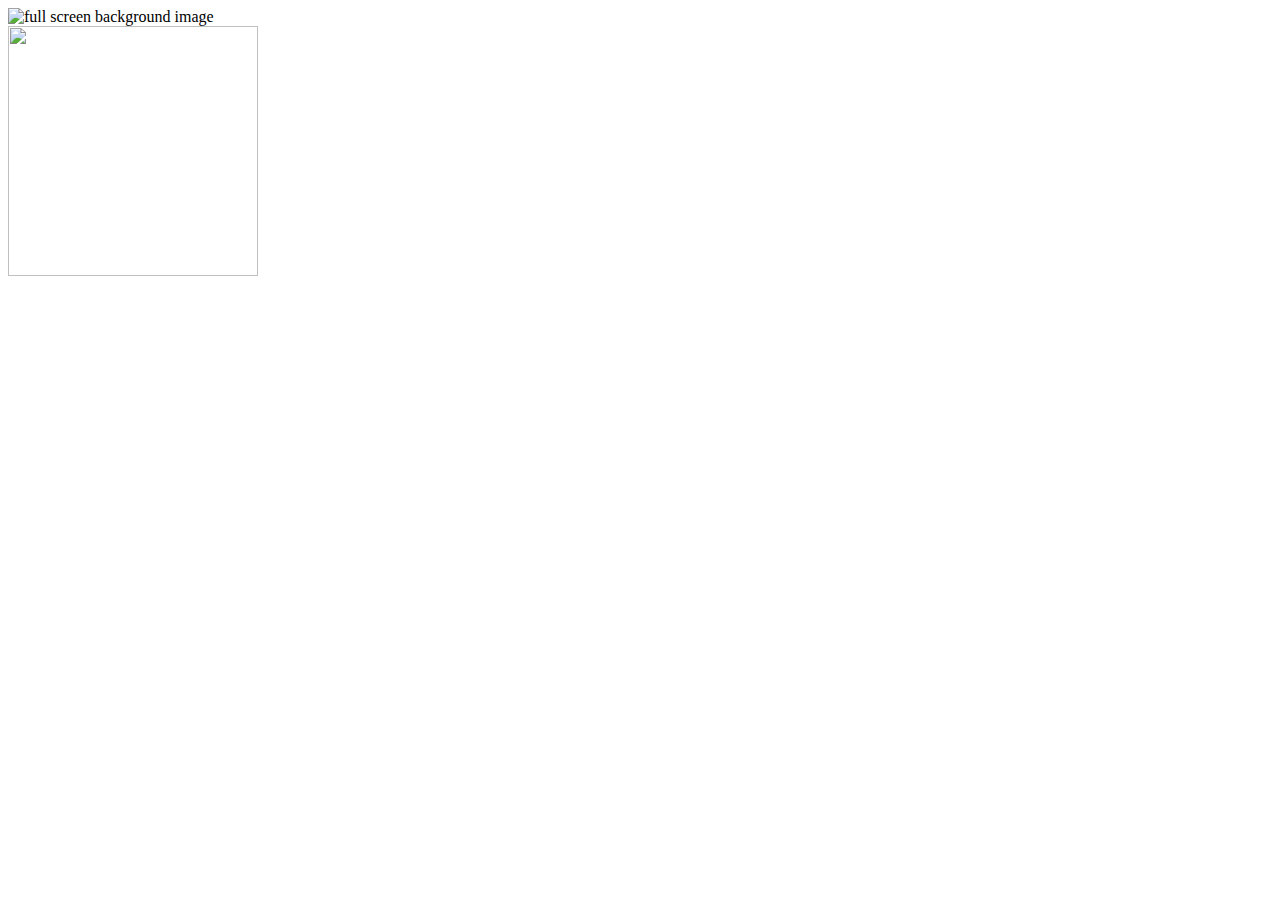
==== Juego/CandyMind/creditos.html @ c917d38f "All game files" ====
﻿<!DOCTYPE html>
<html>
    <head>
        <meta charset="utf-8" />
        <title>Creditos</title>
        <link href="/Users/valeriamorenozapata/Documents/GitHub/JuegoCandyMind/CandyMind/CandyMind/css/stylecreditos_instrucciones.css" 
                rel="stylesheet" />
    
    </head>

    <body>
        <div id="fondo">

            <img alt="full screen background image" src="/Users/valeriamorenozapata/Documents/GitHub/JuegoCandyMind/CandyMind/CandyMind/Recursos/Pantalla Creditos/Creditos_fondo.gif"/>

            <div class="horizontal divcentrar sobre">

                <div class="vertical sobre">
                    <a href="file:///Users/valeriamorenozapata/Documents/GitHub/JuegoCandyMind/CandyMind/CandyMind/index.html">
                        <img src="/Users/valeriamorenozapata/Documents/GitHub/JuegoCandyMind/CandyMind/CandyMind/Recursos/Pantalla Creditos/Boton_Salir_Creditos.png" width="250" height="250" />
                    </a>
                </div>

            </div>

        </div>
    </body>
</html>
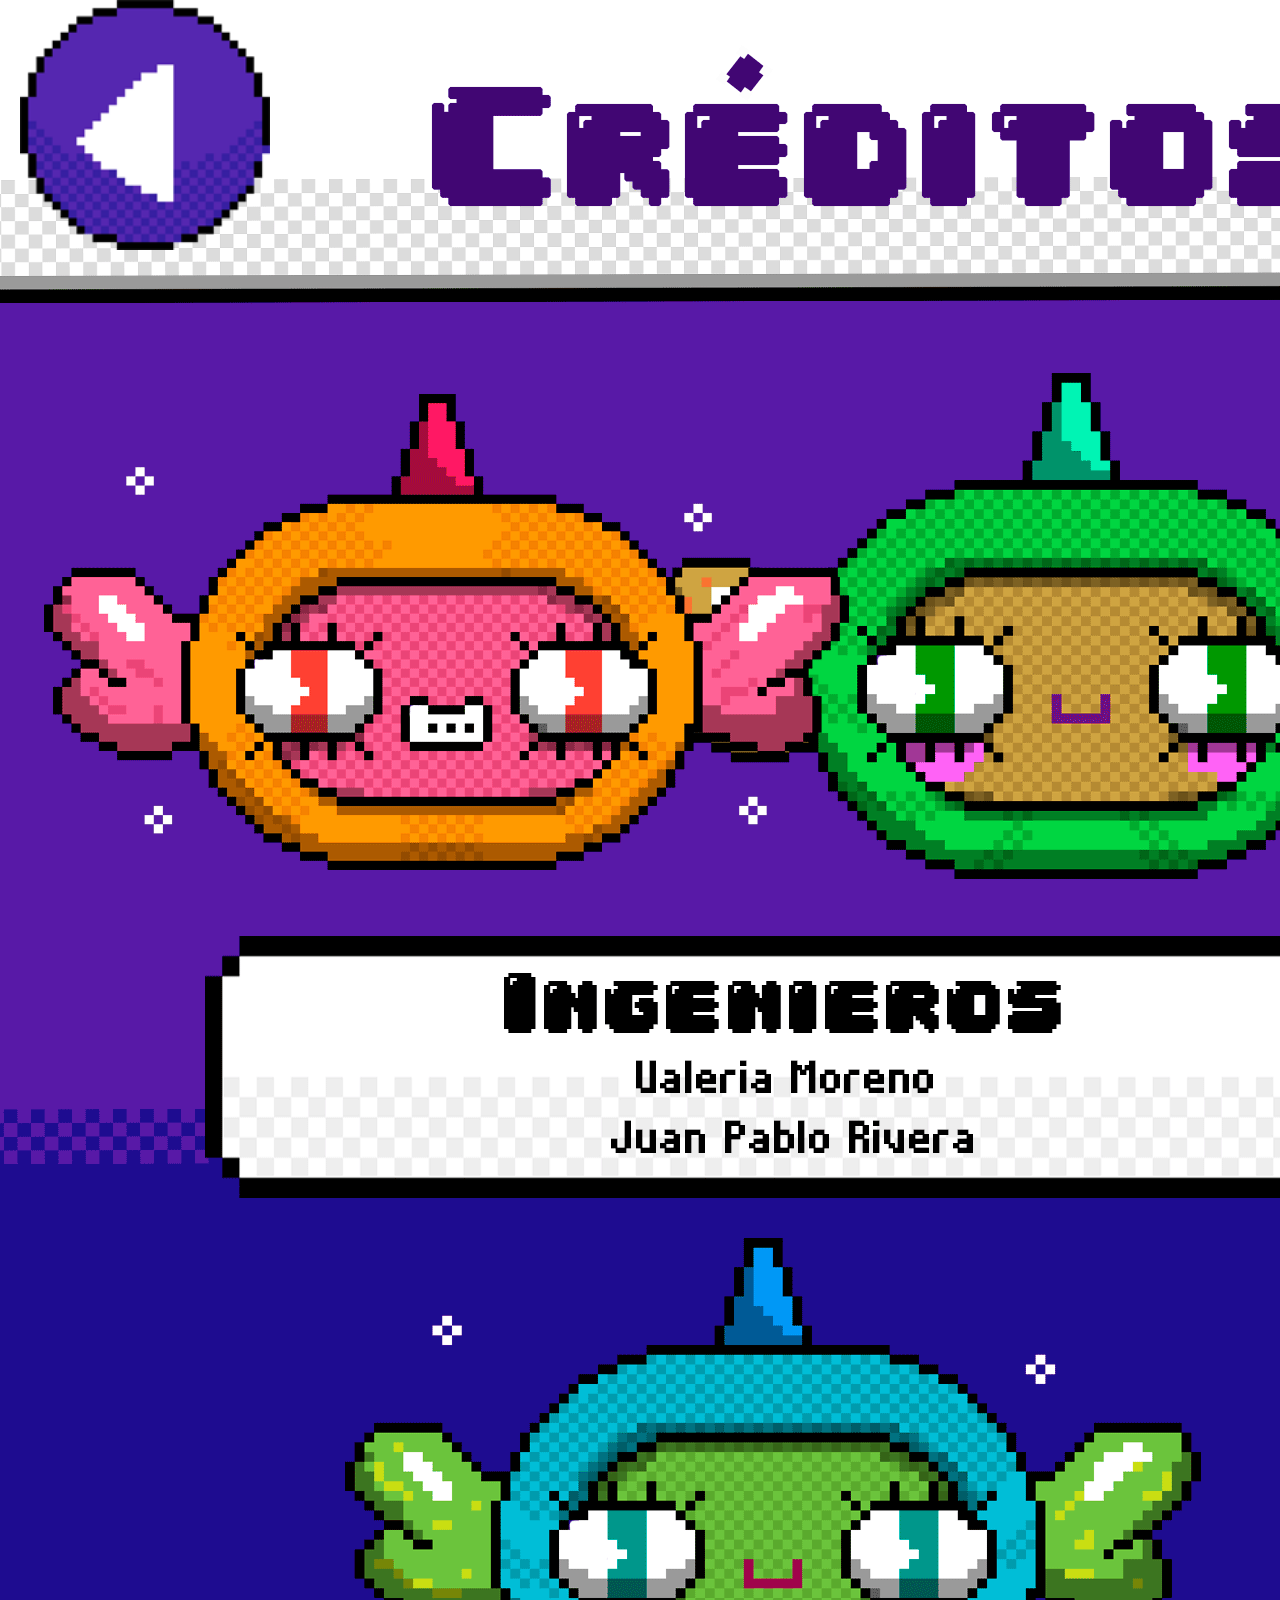
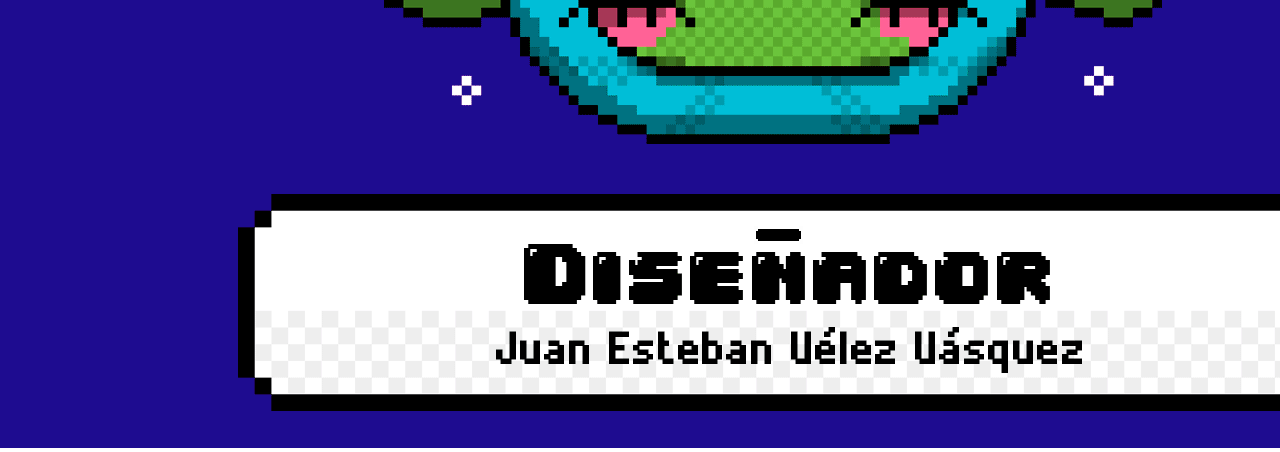
==== commit ac0171e7: "Cambios a la vista de index, redimensionamiento de los botones y el fondo." ====
--- a/Juego/CandyMind/creditos.html
+++ b/Juego/CandyMind/creditos.html
@@ -1,28 +1,27 @@
-﻿<!DOCTYPE html>
+<!DOCTYPE html>
 <html>
-    <head>
-        <meta charset="utf-8" />
-        <title>Creditos</title>
-        <link href="/Users/valeriamorenozapata/Documents/GitHub/JuegoCandyMind/CandyMind/CandyMind/css/stylecreditos_instrucciones.css" 
-                rel="stylesheet" />
-    
-    </head>
+<head>
+  <meta charset="utf-8" />
+  <title>Creditos</title>
+  <link href="css/stylecreditos_instrucciones.css" rel="stylesheet" />
 
-    <body>
-        <div id="fondo">
+</head>
 
-            <img alt="full screen background image" src="/Users/valeriamorenozapata/Documents/GitHub/JuegoCandyMind/CandyMind/CandyMind/Recursos/Pantalla Creditos/Creditos_fondo.gif"/>
+<body>
+  <div id="fondo">
 
-            <div class="horizontal divcentrar sobre">
+    <img alt="full screen background image" src="Recursos/PantallaCreditos/Creditos_fondo.gif"/>
 
-                <div class="vertical sobre">
-                    <a href="file:///Users/valeriamorenozapata/Documents/GitHub/JuegoCandyMind/CandyMind/CandyMind/index.html">
-                        <img src="/Users/valeriamorenozapata/Documents/GitHub/JuegoCandyMind/CandyMind/CandyMind/Recursos/Pantalla Creditos/Boton_Salir_Creditos.png" width="250" height="250" />
-                    </a>
-                </div>
+    <div class="horizontal divcentrar sobre">
 
-            </div>
+      <div class="vertical sobre">
+        <a href="index.html">
+          <img src="Recursos/PantallaCreditos/Boton_Salir_Creditos.png" width="250" height="250" />
+        </a>
+      </div>
 
-        </div>
-    </body>
+    </div>
+
+  </div>
+</body>
 </html>
--- a/Juego/CandyMind/css/stylecreditos_instrucciones.css
+++ b/Juego/CandyMind/css/stylecreditos_instrucciones.css
@@ -0,0 +1,43 @@
+﻿body {
+    height: 100%;
+    width: auto;
+    padding: 0;
+    margin: 0;
+}
+
+#full-screen-background-image {
+    z-index: 0;
+    width: auto;
+    height: auto;
+    position: fixed;
+    top: 0;
+    left: 0;
+    overflow-y: hidden;
+    overflow-x: hidden;
+}
+
+#fondo {
+    position: relative;
+}
+
+.horizontal {
+    display: flex;
+    justify-content: center;
+}
+
+.divcentrar {
+    height: 100%;
+}
+
+.sobre {
+    position: absolute;
+    top: 0px;
+    left: 10px;
+    border: none;
+}
+
+.vertical {
+    display: flex;
+    justify-content: center;
+    flex-direction: column;
+}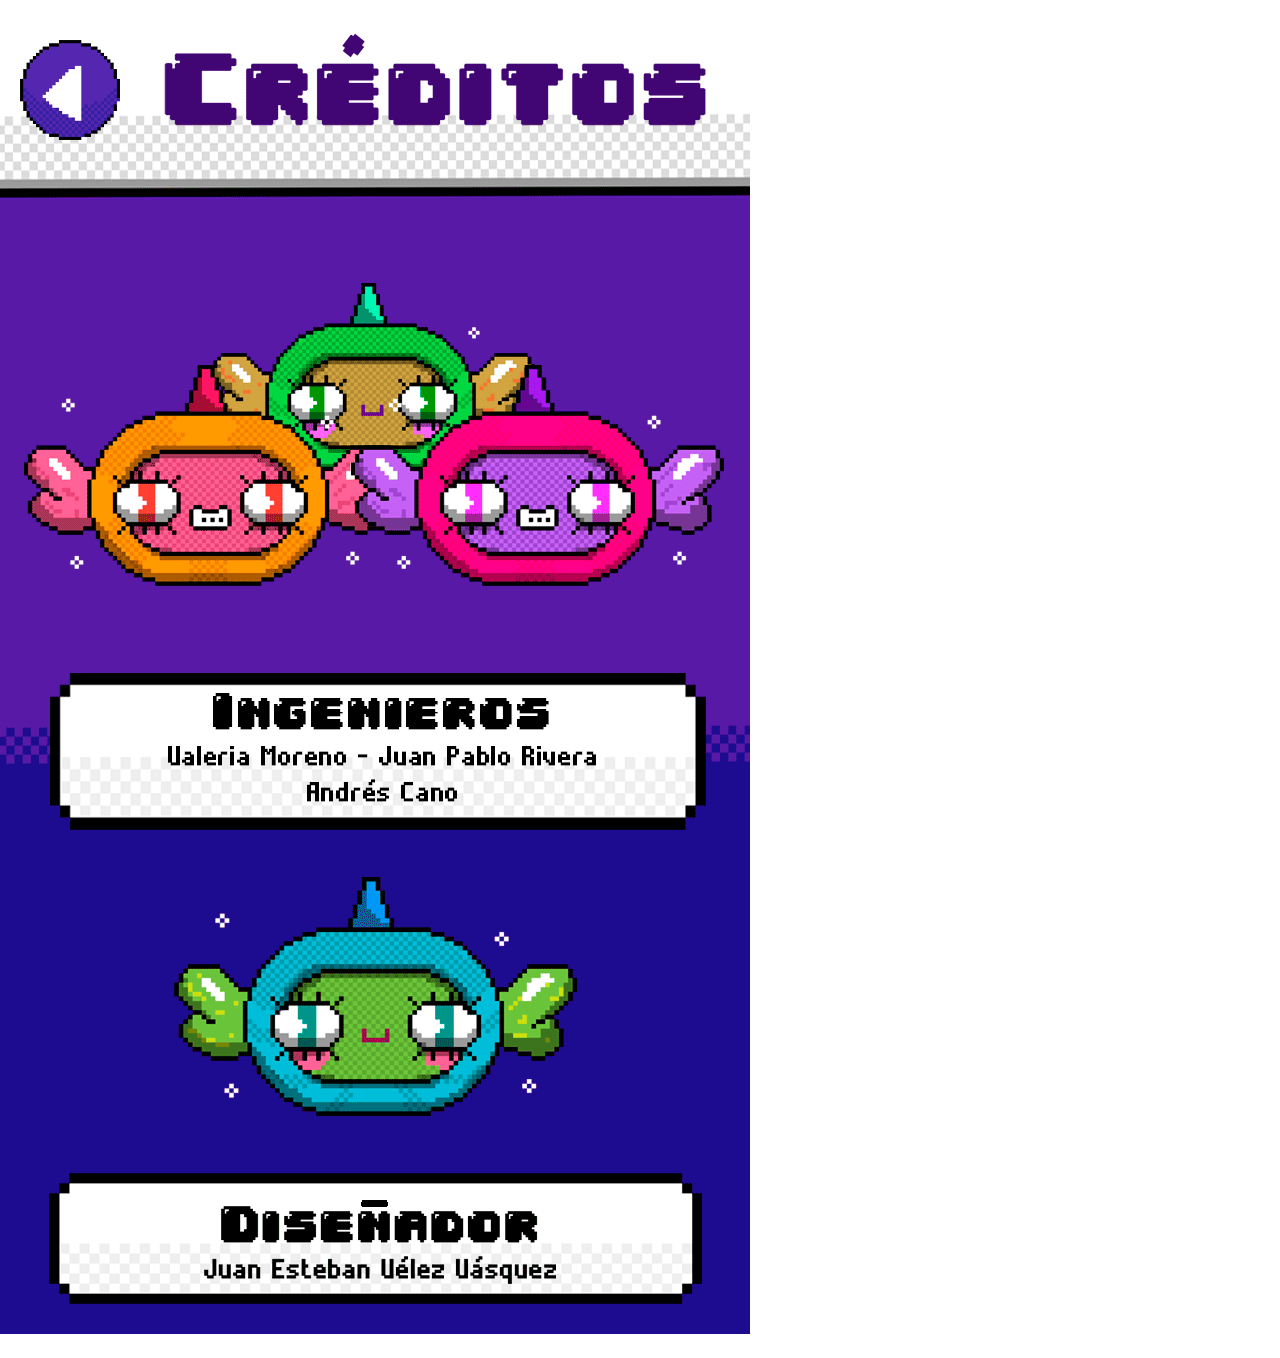
==== commit 5c6af168: "Implementación del juego y de las nuevas imagenes" ====
--- a/Juego/CandyMind/creditos.html
+++ b/Juego/CandyMind/creditos.html
@@ -16,7 +16,7 @@
 
       <div class="vertical sobre">
         <a href="index.html">
-          <img src="Recursos/PantallaCreditos/Boton_Salir_Creditos.png" width="250" height="250" />
+          <img src="Recursos/PantallaCreditos/Boton_Salir_Creditos.png" width="100" height="100" />
         </a>
       </div>
 
--- a/Juego/CandyMind/css/stylecreditos_instrucciones.css
+++ b/Juego/CandyMind/css/stylecreditos_instrucciones.css
@@ -31,7 +31,7 @@
 
 .sobre {
     position: absolute;
-    top: 0px;
+    top: 20px;
     left: 10px;
     border: none;
 }
@@ -40,4 +40,4 @@
     display: flex;
     justify-content: center;
     flex-direction: column;
-}+}
